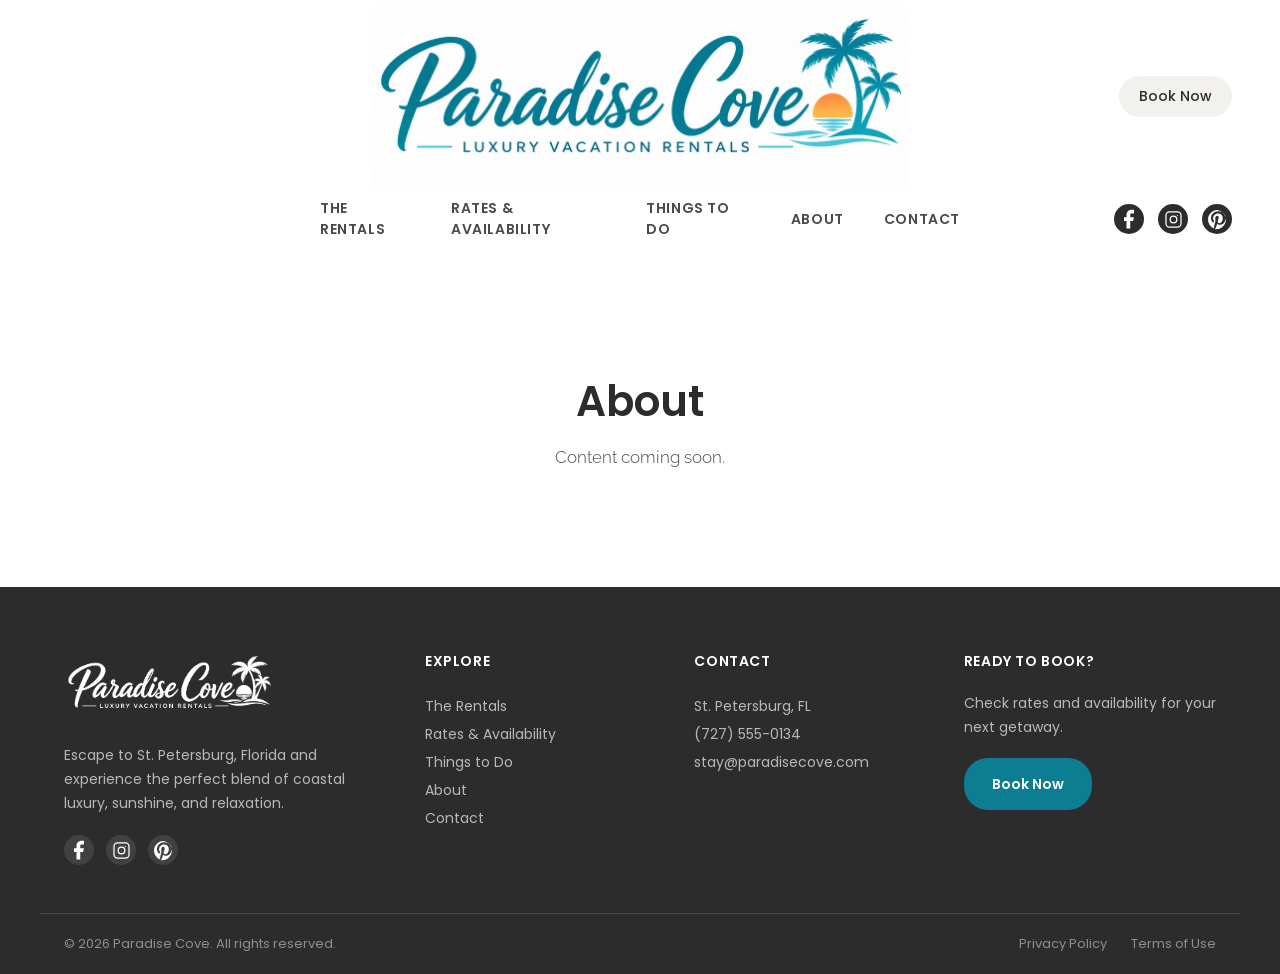
==== about.html @ 287c2bc7 "Add files via upload" ====
<!DOCTYPE html>
<html lang="en">
<head>
<meta charset="UTF-8">
<meta name="viewport" content="width=device-width, initial-scale=1.0">
<title>About | Paradise Cove</title>
<link rel="preconnect" href="https://fonts.googleapis.com">
<link href="https://fonts.googleapis.com/css2?family=Poppins:wght@400;500;600;700&family=Raleway:wght@300;500&display=swap" rel="stylesheet">
<link rel="stylesheet" href="style.css?v=2">
</head>
<body>

  <header class="navbar">
    <div class="navbar-top">
      <div class="navbar-top-actions navbar-top-left"></div>

      <a href="index.html" class="logo">
        <img src="logo2.png" alt="Paradise Cove">
      </a>

      <div class="navbar-top-actions navbar-top-right">
        <a href="contact.html" class="pill-btn">Contact</a>
        <a href="#" class="pill-btn">Book Now</a>
      </div>
    </div>

    <nav class="navbar-bottom">
      <div class="nav-links" id="navLinks">
        <a href="the-rentals.html">The Rentals</a>
        <a href="rates&amp;availability.html">Rates &amp; Availability</a>
        <a href="thingstodo.html">Things to Do</a>
        <a href="about.html">About</a>
        <a href="contact.html">Contact</a>
      </div>

      <div class="nav-right">
        <a href="#" class="social-icon icon-facebook" aria-label="Facebook">
          <svg viewBox="0 0 24 24" fill="currentColor"><path d="M14 7.5h2V4.5h-2c-2.2 0-4 1.8-4 4v2H8v3h2v6h3v-6h2.2l.8-3H13v-2c0-.55.45-1 1-1z"/></svg>
        </a>
        <a href="#" class="social-icon" aria-label="Instagram">
          <svg viewBox="0 0 24 24" fill="none" stroke="currentColor" stroke-width="1.6"><rect x="2.5" y="2.5" width="19" height="19" rx="4.5"/><circle cx="12" cy="12" r="4.2"/><circle cx="17" cy="7" r="0.7" fill="currentColor" stroke="none"/></svg>
        </a>
        <a href="#" class="social-icon icon-pinterest" aria-label="Pinterest">
          <svg viewBox="0 0 24 24" fill="currentColor"><path d="M12 2a10 10 0 0 0-3.6 19.3c0-.8 0-1.8.2-2.6l1.4-6s-.35-.7-.35-1.75c0-1.6.95-2.8 2.1-2.8 1 0 1.5.75 1.5 1.65 0 1-.65 2.5-1 3.9-.3 1.15.6 2.1 1.7 2.1 2.05 0 3.6-2.15 3.6-5.3 0-2.75-2-4.7-4.9-4.7-3.3 0-5.25 2.5-5.25 5 0 1 .4 2.05.85 2.6.1.1.1.2.1.3l-.35 1.4c-.05.2-.2.25-.4.15-1.5-.7-2.4-2.9-2.4-4.65 0-3.8 2.75-7.3 7.95-7.3 4.2 0 7.4 3 7.4 6.9 0 4.1-2.6 7.4-6.2 7.4-1.2 0-2.35-.65-2.75-1.4l-.75 2.85c-.27 1.05-1 2.35-1.5 3.15A10 10 0 1 0 12 2z"/></svg>
        </a>
      </div>

      <button class="nav-toggle" aria-label="Menu" aria-expanded="false">
        <span></span><span></span><span></span>
      </button>
    </nav>
  </header>

  <main class="page-placeholder">
    <h1>About</h1>
    <p>Content coming soon.</p>
  </main>

  <footer class="site-footer">
    <div class="footer-top">
      <div class="footer-brand">
        <img src="logo2-white.png" alt="Paradise Cove" class="footer-logo">
        <p>Escape to St. Petersburg, Florida and experience the perfect blend of coastal luxury, sunshine, and relaxation.</p>
        <div class="footer-social">
          <a href="#" class="social-icon icon-facebook" aria-label="Facebook">
            <svg viewBox="0 0 24 24" fill="currentColor"><path d="M14 7.5h2V4.5h-2c-2.2 0-4 1.8-4 4v2H8v3h2v6h3v-6h2.2l.8-3H13v-2c0-.55.45-1 1-1z"/></svg>
          </a>
          <a href="#" class="social-icon" aria-label="Instagram">
            <svg viewBox="0 0 24 24" fill="none" stroke="currentColor" stroke-width="1.6"><rect x="2.5" y="2.5" width="19" height="19" rx="4.5"/><circle cx="12" cy="12" r="4.2"/><circle cx="17" cy="7" r="0.7" fill="currentColor" stroke="none"/></svg>
          </a>
          <a href="#" class="social-icon icon-pinterest" aria-label="Pinterest">
            <svg viewBox="0 0 24 24" fill="currentColor"><path d="M12 2a10 10 0 0 0-3.6 19.3c0-.8 0-1.8.2-2.6l1.4-6s-.35-.7-.35-1.75c0-1.6.95-2.8 2.1-2.8 1 0 1.5.75 1.5 1.65 0 1-.65 2.5-1 3.9-.3 1.15.6 2.1 1.7 2.1 2.05 0 3.6-2.15 3.6-5.3 0-2.75-2-4.7-4.9-4.7-3.3 0-5.25 2.5-5.25 5 0 1 .4 2.05.85 2.6.1.1.1.2.1.3l-.35 1.4c-.05.2-.2.25-.4.15-1.5-.7-2.4-2.9-2.4-4.65 0-3.8 2.75-7.3 7.95-7.3 4.2 0 7.4 3 7.4 6.9 0 4.1-2.6 7.4-6.2 7.4-1.2 0-2.35-.65-2.75-1.4l-.75 2.85c-.27 1.05-1 2.35-1.5 3.15A10 10 0 1 0 12 2z"/></svg>
          </a>
        </div>
      </div>

      <div class="footer-col footer-explore">
        <h4>Explore</h4>
        <a href="the-rentals.html">The Rentals</a>
        <a href="rates&amp;availability.html">Rates &amp; Availability</a>
        <a href="thingstodo.html">Things to Do</a>
        <a href="about.html">About</a>
        <a href="contact.html">Contact</a>
      </div>

      <div class="footer-col footer-contact">
        <h4>Contact</h4>
        <p>St. Petersburg, FL</p>
        <p><a href="tel:+17275550134">(727) 555-0134</a></p>
        <p><a href="mailto:stay@paradisecove.com">stay@paradisecove.com</a></p>
      </div>

      <div class="footer-col footer-cta">
        <h4>Ready to Book?</h4>
        <p>Check rates and availability for your next getaway.</p>
        <a href="#" class="footer-book-btn">Book Now</a>
      </div>
    </div>

    <div class="footer-bottom">
      <p>&copy; 2026 Paradise Cove. All rights reserved.</p>
      <div class="footer-legal">
        <a href="#">Privacy Policy</a>
        <a href="#">Terms of Use</a>
      </div>
    </div>
  </footer>

  <script>
    (function () {
      const toggle = document.querySelector('.nav-toggle');
      const links = document.getElementById('navLinks');
      toggle.addEventListener('click', () => {
        const isOpen = links.classList.toggle('open');
        toggle.classList.toggle('open', isOpen);
        toggle.setAttribute('aria-expanded', isOpen);
      });
    })();
  </script>

</body>
</html>
---- style.css ----
:root {
  --text-dark: #2c2c2c;
  --text-muted: #4a4a4a;
  --gold: #a8895a;
  --teal: #0d7d91;
  --logo-orange: #fd9945;
  --pill-bg: #f2f1ee;
  --border-line: #e2ddd3;
}

* {
  margin: 0;
  padding: 0;
  box-sizing: border-box;
}

body {
  font-family: 'Poppins', sans-serif;
  color: var(--text-dark);
}

a {
  text-decoration: none;
  color: inherit;
}

/* Navbar */
.navbar {
  position: relative;
  z-index: 10;
  background: #ffffff;
  border-bottom: none;
}

.navbar-top {
  display: grid;
  grid-template-columns: 1fr auto 1fr;
  align-items: center;
  padding: 6px 48px 2px;
}

.navbar-top-actions {
  display: flex;
  align-items: center;
  gap: 12px;
}

.navbar-top-left {
  justify-content: flex-start;
}

.navbar-top-right {
  justify-content: flex-end;
}

.logo {
  display: flex;
  justify-content: center;
}

.logo img {
  height: 180px;
  width: auto;
  object-fit: contain;
}

.pill-btn {
  display: inline-flex;
  align-items: center;
  font-size: 14px;
  font-weight: 500;
  color: var(--text-dark);
  background: var(--pill-bg);
  padding: 10px 20px;
  border-radius: 24px;
  white-space: nowrap;
  transition: background 0.2s ease;
}

.pill-btn:hover {
  background: #e8e5df;
}

.navbar-bottom {
  position: relative;
  display: flex;
  align-items: center;
  justify-content: flex-end;
  padding: 16px 48px;
}

.nav-links {
  position: absolute;
  left: 50%;
  top: 50%;
  transform: translate(-50%, -50%);
  display: flex;
  align-items: center;
  gap: 40px;
}

.nav-links a {
  font-size: 14px;
  font-weight: 600;
  letter-spacing: 0.6px;
  text-transform: uppercase;
  color: var(--text-muted);
}

.nav-links a:hover {
  color: #FFA43B;
}

.nav-right {
  display: flex;
  align-items: center;
  gap: 14px;
}

.social-icon {
  display: flex;
  align-items: center;
  justify-content: center;
  width: 30px;
  height: 30px;
  border-radius: 50%;
  background: #2c2c2c;
  color: #ffffff;
  flex-shrink: 0;
  overflow: hidden;
}

.social-icon svg {
  width: 19px;
  height: 19px;
}

.icon-pinterest svg {
  width: 23px;
  height: 23px;
}

.icon-facebook svg {
  width: 30px;
  height: 30px;
}

.social-icon:hover {
  background: #FFA43B;
}

@media (min-width: 1025px) {
  .navbar-top-right .pill-btn:not(:last-child) {
    display: none;
  }
}

.nav-toggle {
  display: none;
  flex-direction: column;
  justify-content: center;
  gap: 5px;
  width: 32px;
  height: 32px;
  background: none;
  border: none;
  padding: 0;
  cursor: pointer;
}

.nav-toggle span {
  display: block;
  width: 100%;
  height: 3px;
  background: var(--text-dark);
  transition: transform 0.25s ease, opacity 0.25s ease;
}

.nav-toggle.open span:nth-child(1) {
  transform: translateY(8px) rotate(45deg);
}

.nav-toggle.open span:nth-child(2) {
  opacity: 0;
}

.nav-toggle.open span:nth-child(3) {
  transform: translateY(-8px) rotate(-45deg);
}

/* Hero */
.hero {
  position: relative;
  height: 80vh;
  min-height: 520px;
  max-height: 760px;
  overflow: hidden;
}

.hero-img {
  width: 100%;
  height: 100%;
  object-fit: cover;
}

.hero-overlay {
  position: absolute;
  inset: 0;
  background: linear-gradient(180deg, rgba(0, 0, 0, 0.25) 0%, rgba(0, 0, 0, 0) 35%, rgba(0, 0, 0, 0.15) 100%);
  z-index: 1;
}

.hero-content {
  position: absolute;
  inset: 0;
  z-index: 2;
  display: flex;
  align-items: center;
  justify-content: center;
  padding: 0 40px;
}

.hero-content h1 {
  max-width: 1000px;
  text-align: center;
  color: #ffffff;
  font-family: 'Raleway', sans-serif;
  font-weight: 300;
  text-transform: uppercase;
  letter-spacing: 0.12em;
  font-size: 72px;
  line-height: 1.15;
  text-shadow: 0 2px 12px rgba(0, 0, 0, 0.35);
  transform: translateY(-80px);
}

@media (max-width: 768px) {
  .hero {
    height: 60vh;
    min-height: 380px;
  }

  .hero-content h1 {
    font-size: 40px;
  }
}

/* Intro */
.intro {
  position: relative;
  z-index: 3;
  display: flex;
  justify-content: center;
  background: #ffffff;
  padding: 80px 24px;
}

.intro-content {
  width: 100%;
  max-width: 1200px;
  color: var(--text-dark);
  text-align: left;
}

.intro-content h2 {
  font-family: Georgia, 'Times New Roman', serif;
  font-weight: 400;
  font-size: 36px;
}

.intro-underline {
  width: 270px;
  height: 3px;
  background: var(--teal);
  margin: 20px 0 28px;
}

.intro-row {
  display: grid;
  grid-template-columns: 1.3fr 1fr;
  align-items: stretch;
  gap: 56px;
}

.intro-content p {
  font-size: 16px;
  line-height: 1.8;
  color: var(--text-muted);
}

.intro-image-wrap {
  position: relative;
  width: 100%;
  height: 100%;
  margin-top: -40px;
}

.rentals-intro {
  padding-bottom: 30px;
}

.rentals-intro .intro-image-wrap {
  margin-top: -70px;
}

.rentals-intro .intro-image {
  object-position: bottom;
}

.intro-image-wrap::before {
  content: '';
  position: absolute;
  inset: 0;
  transform: translate(24px, -24px);
  background: var(--teal);
  opacity: 0.5;
  z-index: 0;
}

.intro-image {
  position: relative;
  z-index: 1;
  display: block;
  width: 100%;
  height: 100%;
  object-fit: cover;
}

@media (max-width: 768px) {
  .intro {
    padding: 56px 20px;
  }

  .intro-underline {
    width: 195px;
  }

  .intro-row {
    grid-template-columns: 1fr;
    gap: 32px;
  }

  .intro-image-wrap {
    height: auto;
    margin-top: 0;
  }

  .intro-image-wrap::before {
    transform: translate(14px, -14px);
  }

  .intro-image {
    height: auto;
    object-fit: initial;
  }

  .intro-content h2 {
    font-size: 26px;
  }
}

/* Properties grid */
.properties {
  max-width: 1200px;
  margin: 0 auto;
  padding: 0 24px 80px;
}

.properties-search {
  display: flex;
  justify-content: center;
  align-items: stretch;
  gap: 16px;
  flex-wrap: wrap;
  margin-bottom: 32px;
}

.date-field {
  position: relative;
  min-width: 200px;
  border: 1px solid var(--border-line);
  border-radius: 8px;
  padding: 10px 40px 10px 16px;
}

.date-field label {
  display: block;
  font-size: 12px;
  font-weight: 600;
  color: var(--text-dark);
  margin-bottom: 2px;
}

.date-field input {
  width: 100%;
  border: none;
  outline: none;
  font-family: inherit;
  font-size: 15px;
  color: var(--text-dark);
}

.date-field input::placeholder {
  color: var(--text-muted);
}

.date-field svg {
  position: absolute;
  right: 14px;
  bottom: 12px;
  width: 18px;
  height: 18px;
  color: var(--text-muted);
}

.search-btn {
  background: var(--logo-orange);
  color: #ffffff;
  border: none;
  border-radius: 8px;
  padding: 0 36px;
  font-family: 'Poppins', sans-serif;
  font-weight: 700;
  letter-spacing: 0.06em;
  text-transform: uppercase;
  font-size: 14px;
  cursor: pointer;
  transition: background 0.2s ease;
}

.search-btn:hover {
  background: #e6852f;
}

.properties-toolbar {
  display: flex;
  align-items: center;
  justify-content: space-between;
  gap: 16px;
  flex-wrap: wrap;
  background: var(--teal);
  border-radius: 8px;
  padding: 16px 24px;
  margin-bottom: 32px;
}

.my-rentals {
  display: flex;
  align-items: center;
  gap: 8px;
  color: #ffffff;
  font-weight: 600;
  font-size: 15px;
  cursor: pointer;
}

.my-rentals svg {
  width: 18px;
  height: 18px;
  color: #e74c3c;
}

.properties-count {
  font-weight: 600;
  color: #ffffff;
}

.sort-select {
  border: 1px solid var(--border-line);
  border-radius: 6px;
  padding: 8px 12px;
  font-family: inherit;
  font-size: 14px;
  color: var(--text-dark);
  background: #ffffff;
}

.properties-grid {
  display: grid;
  grid-template-columns: repeat(4, 1fr);
  gap: 24px;
}

.property-card {
  border: 1px solid var(--border-line);
  border-radius: 10px;
  overflow: hidden;
  background: #ffffff;
}

.property-img-wrap {
  position: relative;
}

.property-img-wrap img {
  display: block;
  width: 100%;
  height: 200px;
  object-fit: cover;
}

.property-img-placeholder {
  display: flex;
  align-items: center;
  justify-content: center;
  width: 100%;
  height: 200px;
  background: var(--pill-bg);
  color: var(--text-muted);
  font-family: 'Raleway', sans-serif;
  font-size: 13px;
  letter-spacing: 0.5px;
  text-transform: uppercase;
}

.fav-btn {
  position: absolute;
  right: 12px;
  bottom: 12px;
  width: 34px;
  height: 34px;
  border-radius: 50%;
  border: none;
  background: rgba(0, 0, 0, 0.4);
  color: #ffffff;
  display: flex;
  align-items: center;
  justify-content: center;
  cursor: pointer;
}

.fav-btn svg {
  width: 18px;
  height: 18px;
}

.property-body {
  padding: 18px 20px 22px;
  text-align: center;
}

.property-body h3 {
  font-size: 18px;
  font-weight: 700;
  color: var(--text-dark);
  margin-bottom: 8px;
}

.property-meta {
  font-size: 14px;
  color: var(--text-muted);
  margin-bottom: 10px;
}

.property-stars {
  position: relative;
  display: inline-block;
  color: #dcdcdc;
  font-size: 16px;
  letter-spacing: 2px;
  margin-bottom: 6px;
}

.property-stars .stars-fill {
  position: absolute;
  top: 0;
  left: 0;
  overflow: hidden;
  white-space: nowrap;
  width: var(--rating, 100%);
  color: #fbbc05;
}

.property-reviews {
  font-size: 13px;
  color: var(--text-muted);
}

@media (max-width: 900px) {
  .properties-grid {
    grid-template-columns: repeat(2, 1fr);
  }
}

@media (max-width: 560px) {
  .properties-search {
    flex-direction: column;
  }

  .properties-toolbar {
    flex-direction: column;
    align-items: flex-start;
  }

  .properties-grid {
    grid-template-columns: 1fr;
  }
}

/* Beach parallax */
.beach-parallax {
  position: relative;
  min-height: 420px;
  background-image: linear-gradient(rgba(255, 255, 255, 0.65), rgba(255, 255, 255, 0.65)), url('beachoverlook.jpg');
  background-size: cover;
  background-position: center;
  background-attachment: fixed;
}

.features {
  max-width: 1200px;
  margin: 0 auto;
  padding: 90px 24px;
}

.features-grid {
  display: grid;
  grid-template-columns: repeat(3, 1fr);
  gap: 32px;
}

.feature-card {
  background: #ffffff;
  border: 1px solid #000000;
  border-radius: 10px;
  overflow: hidden;
  text-align: center;
  box-shadow: 0 8px 20px rgba(0, 0, 0, 0.05);
  opacity: 0;
  transform: translateY(80px);
  transition: opacity 1.4s cubic-bezier(0.16, 1, 0.3, 1), transform 1.4s cubic-bezier(0.16, 1, 0.3, 1);
}

.feature-card.in-view {
  opacity: 1;
  transform: translateY(0);
}

.feature-card:nth-child(1) { transition-delay: 0s; }
.feature-card:nth-child(2) { transition-delay: 0.2s; }
.feature-card:nth-child(3) { transition-delay: 0.4s; }

@media (prefers-reduced-motion: reduce) {
  .feature-card {
    opacity: 1;
    transform: none;
    transition: none;
  }
}

.feature-img {
  display: block;
  width: 100%;
  height: 290px;
  object-fit: cover;
  transition: transform 0.35s ease;
}

.feature-card:hover .feature-img {
  transform: scale(1.08);
}

.feature-body {
  padding: 32px 28px 40px;
}

.feature-card h3 {
  font-family: 'Raleway', sans-serif;
  font-weight: 500;
  text-transform: uppercase;
  letter-spacing: 0.08em;
  font-size: 22px;
  line-height: 1.3;
  color: #16345f;
  margin-bottom: 18px;
}

.feature-card p {
  font-size: 16px;
  line-height: 1.7;
  color: #5a5a5a;
}

@media (max-width: 900px) {
  .features-grid {
    grid-template-columns: 1fr;
    max-width: 480px;
    margin: 0 auto;
    gap: 24px;
  }
}

@media (max-width: 768px) {
  .beach-parallax {
    min-height: 280px;
    background-attachment: scroll;
  }

  .features {
    padding: 56px 20px;
  }
}

/* Google Reviews */
.reviews-card {
  max-width: 1200px;
  margin: 56px auto 0;
  background: #ffffff;
  border: 1px solid #000000;
  border-radius: 16px;
  box-shadow: 0 20px 40px rgba(0, 0, 0, 0.12);
  padding: 40px;
  display: flex;
  align-items: stretch;
  gap: 40px;
}

.reviews-info {
  flex: 0 0 210px;
  display: flex;
  flex-direction: column;
  align-items: flex-start;
  justify-content: center;
  gap: 10px;
}

.google-logo {
  width: 110px;
  height: auto;
}

.reviews-business-name {
  font-family: 'Poppins', sans-serif;
  font-weight: 700;
  font-size: 20px;
  color: var(--text-dark);
}

.reviews-rating {
  display: flex;
  align-items: baseline;
  gap: 8px;
}

.rating-score {
  font-size: 28px;
  font-weight: 700;
  color: var(--text-dark);
}

.rating-stars {
  color: #fbbc05;
  font-size: 18px;
  letter-spacing: 2px;
}

.reviews-count {
  font-size: 14px;
  color: var(--text-muted);
}

.write-review-btn {
  display: inline-flex;
  align-items: center;
  font-size: 14px;
  font-weight: 600;
  color: #1a73e8;
  background: #ffffff;
  border: 1px solid var(--border-line);
  padding: 10px 20px;
  border-radius: 24px;
  margin-top: 4px;
  transition: background 0.2s ease;
}

.write-review-btn:hover {
  background: #eef4fd;
}

.reviews-divider {
  flex: 0 0 1px;
  background: #000000;
}

.reviews-carousel {
  flex: 1;
  display: flex;
  align-items: center;
  gap: 16px;
  min-width: 0;
}

.carousel-arrow {
  flex: 0 0 auto;
  width: 38px;
  height: 38px;
  border-radius: 50%;
  border: 1px solid var(--border-line);
  background: #ffffff;
  color: var(--text-dark);
  font-size: 14px;
  cursor: pointer;
  display: flex;
  align-items: center;
  justify-content: center;
  transition: background 0.2s ease;
}

.carousel-arrow:hover {
  background: #eeece6;
}

.reviews-track {
  flex: 1;
  display: flex;
  gap: 24px;
  overflow-x: auto;
  scroll-behavior: smooth;
  scrollbar-width: none;
  min-width: 0;
}

.reviews-track::-webkit-scrollbar {
  display: none;
}

.review-item {
  flex: 0 0 calc((100% - 48px) / 3);
  background: #ffffff;
  border: 1px solid #000000;
  border-radius: 10px;
  padding: 20px;
  display: flex;
  flex-direction: column;
  gap: 10px;
}

.review-header {
  display: flex;
  align-items: center;
  gap: 10px;
}

.review-avatar {
  flex: 0 0 auto;
  width: 36px;
  height: 36px;
  border-radius: 50%;
  color: #ffffff;
  font-weight: 700;
  font-size: 15px;
  display: flex;
  align-items: center;
  justify-content: center;
}

.review-author {
  display: flex;
  flex-direction: column;
  min-width: 0;
}

.review-name {
  font-size: 14px;
  font-weight: 700;
  color: var(--text-dark);
}

.review-time {
  font-size: 12px;
  color: var(--text-muted);
}

.review-g-icon {
  width: 28px;
  height: 28px;
  flex-shrink: 0;
  margin-left: auto;
}

.review-stars {
  color: #fbbc05;
  font-size: 15px;
  letter-spacing: 2px;
}

.review-text {
  font-size: 14px;
  line-height: 1.6;
  color: var(--text-muted);
}

@media (max-width: 900px) {
  .reviews-card {
    flex-direction: column;
    padding: 32px 24px;
    margin-top: 32px;
  }

  .reviews-info {
    flex: none;
    align-items: center;
    text-align: center;
    width: 100%;
  }

  .reviews-divider {
    display: none;
  }

  .reviews-track {
    padding: 0 20px;
  }

  .review-item {
    flex: 0 0 100%;
  }

  .carousel-arrow {
    display: none;
  }
}

@media (max-width: 480px) {
  .reviews-track {
    padding: 0 12px;
  }

  .review-item {
    flex: 0 0 100%;
  }
}

/* Partner Logos */
.partner-logos {
  background: #ffffff;
  padding: 36px 24px;
}

.partner-logos-row {
  max-width: 1100px;
  margin: 0 auto;
  display: flex;
  align-items: center;
  justify-content: center;
  flex-wrap: wrap;
  gap: 56px;
}

.partner-logos-row img {
  height: 56px;
  width: auto;
  object-fit: contain;
}

.partner-logos-row img.partner-logo-large {
  height: 78px;
}

.partner-logos-row img.partner-logo-vrma {
  height: 100px;
}

@media (max-width: 768px) {
  .partner-logos {
    padding: 28px 20px;
  }

  .partner-logos-row {
    gap: 32px;
  }

  .partner-logos-row img {
    height: 42px;
  }

  .partner-logos-row img.partner-logo-large {
    height: 58px;
  }

  .partner-logos-row img.partner-logo-vrma {
    height: 76px;
  }
}

/* Banner */
.banner {
  position: relative;
  line-height: 0;
}

.banner img {
  display: block;
  width: 100%;
  height: auto;
}

.banner-btn {
  position: absolute;
  left: 25.6%;
  top: 51%;
  transform: translateX(-50%);
  display: inline-flex;
  align-items: center;
  background: #000000;
  color: #ffffff;
  font-family: 'Poppins', sans-serif;
  font-weight: 600;
  font-size: clamp(12px, 1.5vw, 18px);
  letter-spacing: 0.5px;
  text-transform: uppercase;
  padding: clamp(10px, 1.3vw, 18px) clamp(20px, 2.8vw, 40px);
  border-radius: 999px;
  white-space: nowrap;
  transition: background 0.2s ease;
}

.banner-btn:hover {
  background: #222222;
}

@media (max-width: 900px) and (min-width: 601px) {
  .banner-btn {
    top: 51%;
  }
}

@media (max-width: 600px) {
  .banner {
    height: 320px;
    overflow: hidden;
  }

  .banner img {
    position: absolute;
    top: 0;
    left: 0;
    width: auto;
    height: 100%;
    max-width: none;
  }

  .banner-btn {
    left: 200px;
    top: 168px;
    transform: translateX(-50%);
    font-size: 13px;
    padding: 11px 24px;
  }
}

.rentals-banner-overlay {
  position: absolute;
  inset: 0;
  background: rgba(0, 0, 0, 0.45);
}

.rentals-banner .banner-shell-left,
.rentals-banner .banner-shell-right {
  position: absolute;
  top: 50%;
  transform: translateY(-50%);
  width: clamp(210px, 26vw, 420px);
  height: auto;
  z-index: 2;
}

.rentals-banner .banner-shell-left {
  left: 4%;
}

.rentals-banner .banner-shell-right {
  right: 4%;
}

@media (max-width: 600px) {
  .rentals-banner .banner-shell-left,
  .rentals-banner .banner-shell-right {
    width: 170px;
  }

  .rentals-banner .banner-shell-left {
    left: 2%;
  }

  .rentals-banner .banner-shell-right {
    right: 2%;
  }
}


/* Responsive */
@media (max-width: 1024px) {
  .navbar-top {
    padding: 18px 24px 8px;
  }

  .logo img {
    height: 64px;
  }

  .pill-btn {
    padding: 8px 14px;
    font-size: 13px;
  }
}

@media (max-width: 1024px) {
  .navbar-top {
    grid-template-columns: 1fr;
  }

  .navbar-top-left {
    display: none;
  }

  .navbar-top-right {
    display: none;
  }

  .logo {
    justify-content: center;
  }

  .logo img {
    height: 100px;
  }

  .navbar-bottom {
    padding: 14px 20px;
    position: relative;
    justify-content: center;
  }

  .nav-toggle {
    display: flex;
    order: 3;
  }

  .nav-right {
    display: none;
  }

  .nav-links {
    display: none;
    position: absolute;
    top: 100%;
    left: 0;
    transform: none;
    width: 100%;
    flex-direction: column;
    align-items: flex-start;
    gap: 0;
    padding: 8px 20px 16px;
    background: #ffffff;
    border-bottom: 2px solid var(--border-line);
    box-shadow: 0 12px 20px rgba(0, 0, 0, 0.08);
  }

  .nav-links.open {
    display: flex;
  }

  .nav-links a {
    width: 100%;
    padding: 12px 0;
    border-bottom: 1px solid var(--border-line);
  }
}

@media (min-width: 601px) and (max-width: 1024px) {
  .navbar-top {
    grid-template-columns: auto 1fr;
    align-items: flex-end;
    padding: 0px 24px;
  }

  .navbar-top-left {
    display: none;
  }

.logo {
  justify-content: flex-start;
  align-items: flex-start;
  height: auto;
  padding-top: 18px;
}

.logo img {
  height: 150px;
  width: auto;
  display: block;
}

  .navbar-top-right {
    display: none;
  }

  .navbar-bottom {
    position: static;
    justify-content: flex-end;
    padding: 0 24px 8px;
  }

  .nav-toggle {
    position: absolute;
    top: 50%;
    right: 24px;
    transform: translateY(-50%);
  }
}

/* Footer */
.site-footer {
  background: var(--text-dark);
  color: #cfcfcf;
}

.footer-top {
  max-width: 1200px;
  margin: 0 auto;
  padding: 64px 24px 48px;
  display: grid;
  grid-template-columns: 1.4fr 1fr 1fr 1.1fr;
  gap: 40px;
}

.footer-brand .footer-logo {
  height: 70px;
  width: auto;
  margin-bottom: 16px;
}

.footer-brand p {
  font-size: 14px;
  line-height: 1.7;
  color: #b8b8b8;
  max-width: 320px;
}

.footer-social {
  display: flex;
  gap: 12px;
  margin-top: 20px;
}

.footer-social .social-icon {
  background: rgba(255, 255, 255, 0.1);
}

.footer-social .social-icon:hover {
  background: #FFA43B;
}

.footer-col h4 {
  font-size: 14px;
  font-weight: 600;
  letter-spacing: 0.6px;
  text-transform: uppercase;
  color: #ffffff;
  margin-bottom: 20px;
}

.footer-col a,
.footer-col p {
  display: block;
  font-size: 14px;
  color: #b8b8b8;
  line-height: 2;
}

.footer-col a:hover {
  color: #FFA43B;
}

.footer-cta p {
  margin-bottom: 18px;
  line-height: 1.7;
}

.footer-cta a.footer-book-btn {
  display: inline-flex;
  align-items: center;
  font-size: 14px;
  font-weight: 600;
  color: #ffffff;
  background: var(--teal);
  padding: 12px 28px;
  border-radius: 24px;
  white-space: nowrap;
  transition: background 0.2s ease;
}

.footer-cta a.footer-book-btn:hover {
  background: #0a6274;
}

.footer-bottom {
  border-top: 1px solid rgba(255, 255, 255, 0.12);
  padding: 20px 24px;
  max-width: 1200px;
  margin: 0 auto;
  display: flex;
  align-items: center;
  justify-content: space-between;
  flex-wrap: wrap;
  gap: 12px;
  font-size: 13px;
  color: #8f8f8f;
}

.footer-legal {
  display: flex;
  gap: 24px;
}

.footer-legal a {
  color: #8f8f8f;
}

.footer-legal a:hover {
  color: #FFA43B;
}

@media (max-width: 900px) and (min-width: 561px) {
  .footer-top {
    grid-template-columns: 1.4fr 1fr;
    gap: 36px;
  }

  .footer-explore,
  .footer-cta {
    display: none;
  }

  .footer-contact {
    margin-top: 14px;
  }
}

@media (max-width: 560px) {
  .footer-top {
    grid-template-columns: 1fr;
    padding: 48px 20px 36px;
    text-align: center;
  }

  .footer-brand .footer-logo,
  .footer-brand p {
    margin-left: auto;
    margin-right: auto;
  }

  .footer-social {
    justify-content: center;
  }

  .footer-bottom {
    flex-direction: column;
    align-items: center;
  }

  .footer-legal {
    justify-content: center;
  }

  .footer-cta {
    display: none;
  }
}

/* Page Placeholder */
.page-placeholder {
  text-align: center;
  padding: 120px 24px;
}

.page-placeholder h1 {
  font-family: 'Poppins', sans-serif;
  font-weight: 600;
  font-size: clamp(28px, 4vw, 42px);
  color: var(--text-dark);
  margin-bottom: 14px;
}

.page-placeholder p {
  font-family: 'Raleway', sans-serif;
  font-weight: 300;
  color: var(--text-muted);
  font-size: 17px;
}
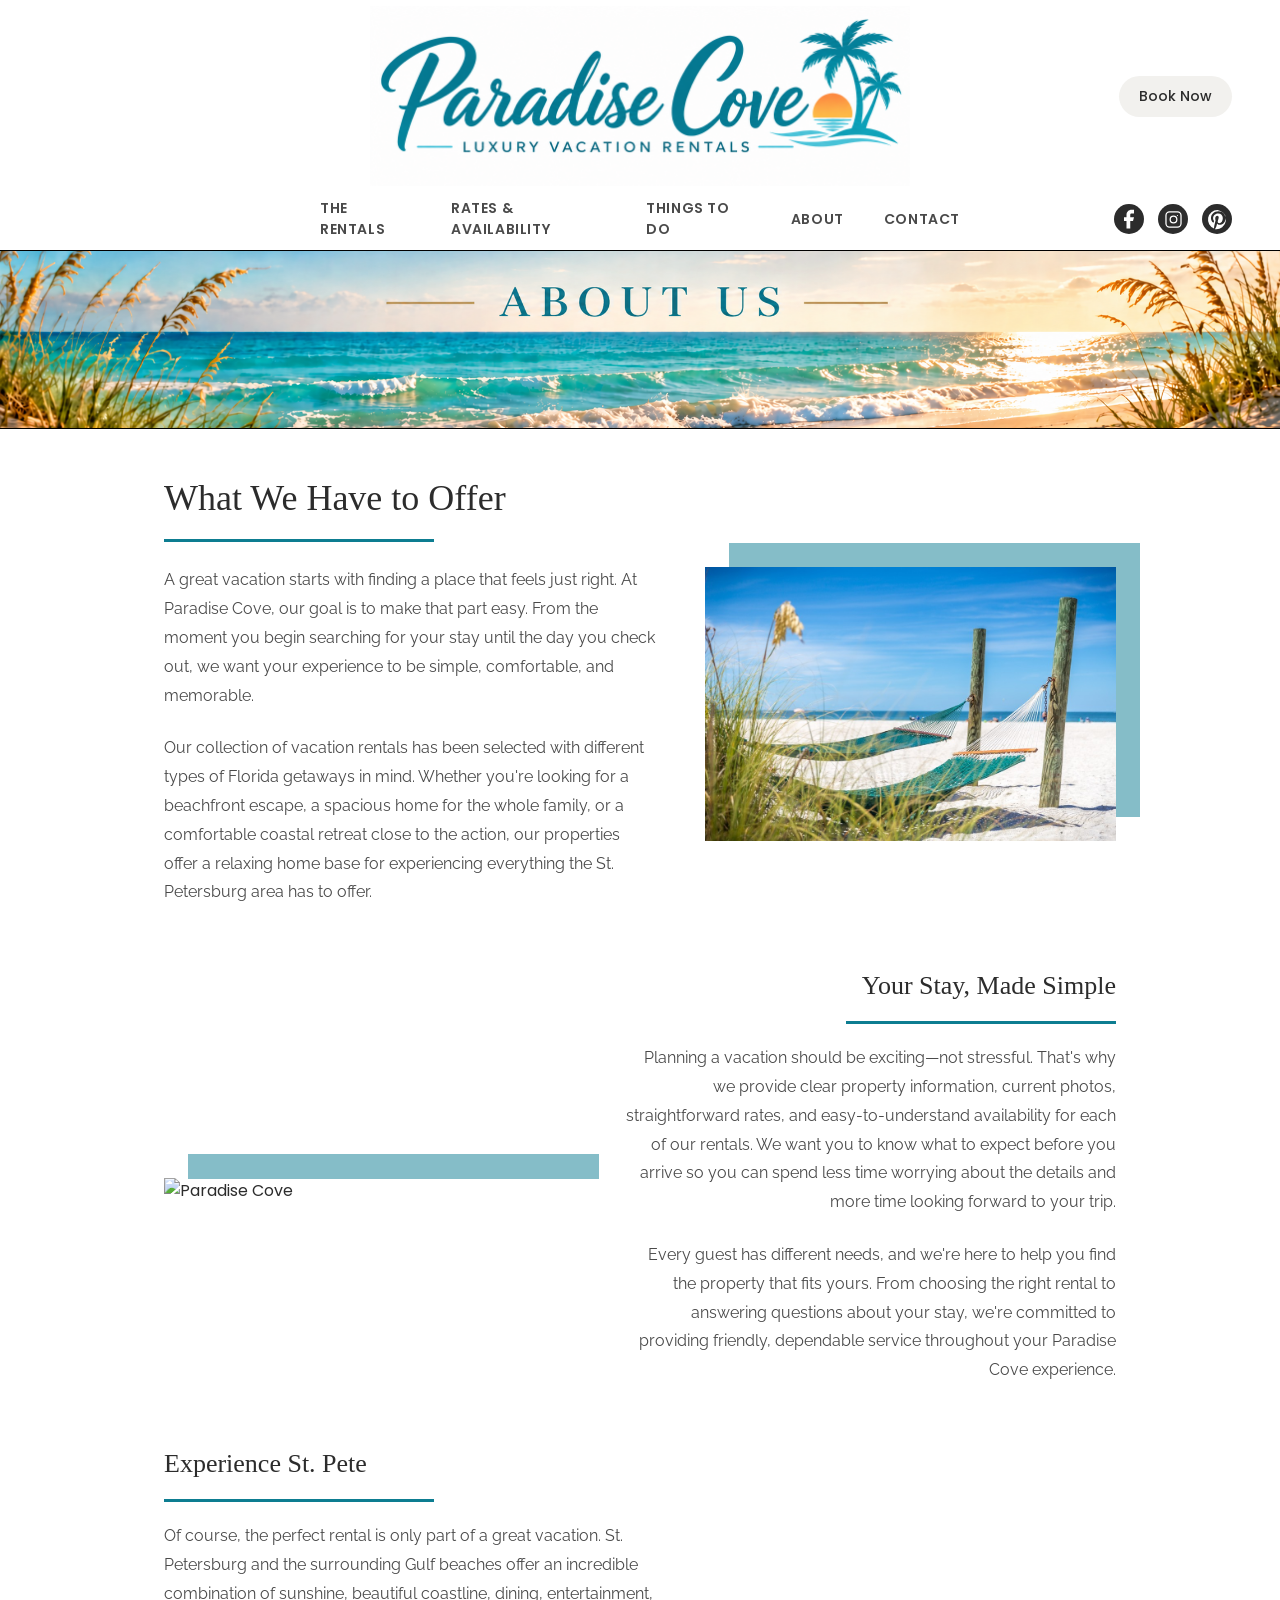
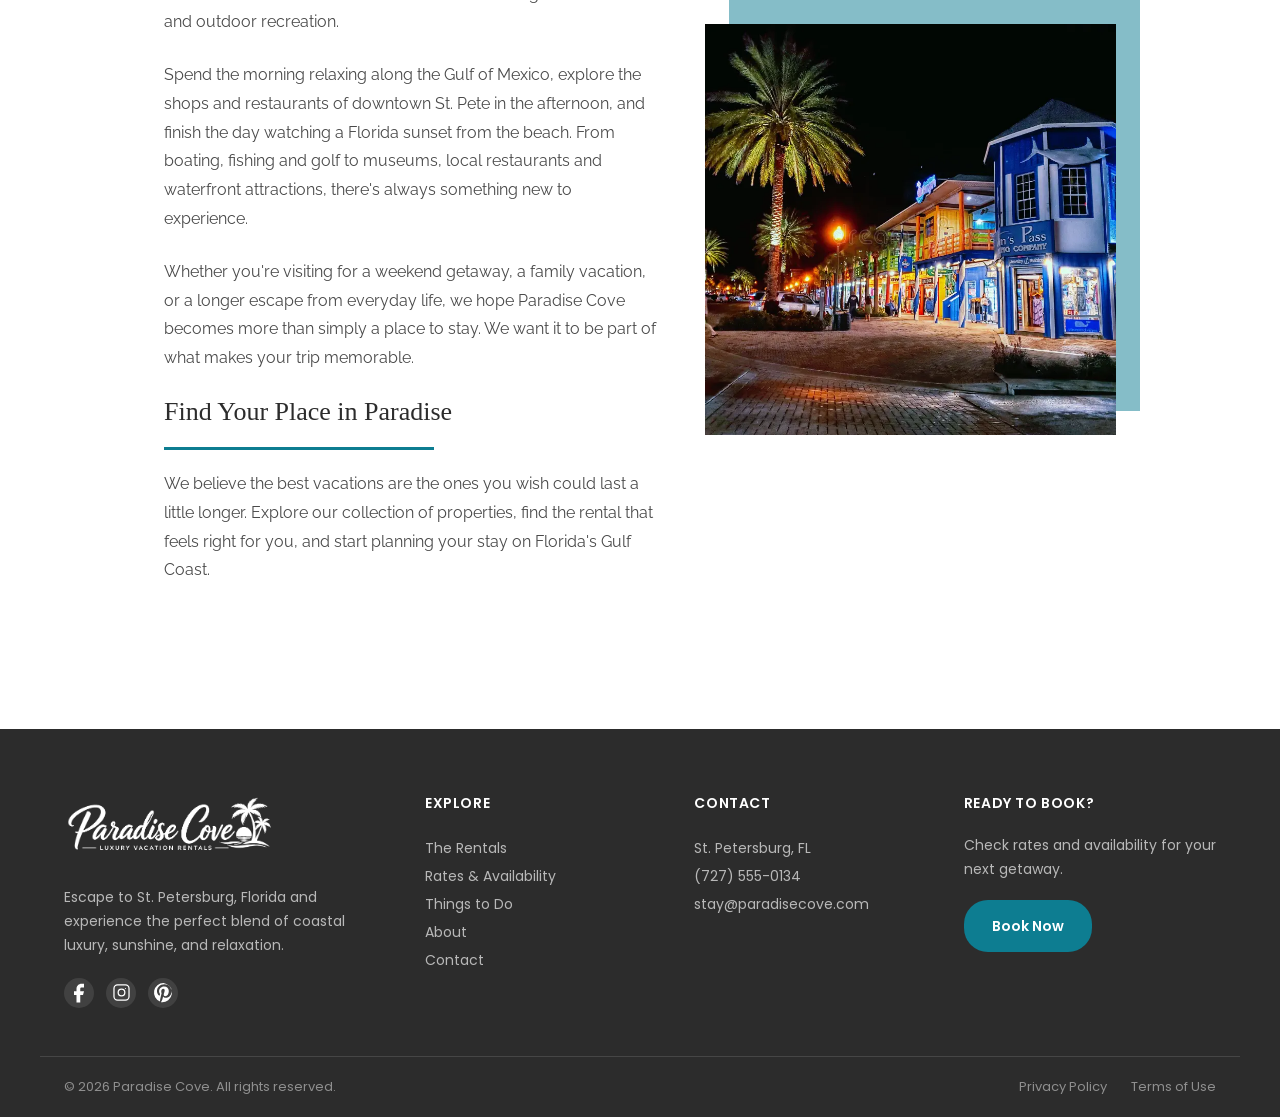
==== commit b32d12c4: "Add files via upload" ====
--- a/about.html
+++ b/about.html
@@ -1,122 +1,175 @@
-<!DOCTYPE html>
-<html lang="en">
-<head>
-<meta charset="UTF-8">
-<meta name="viewport" content="width=device-width, initial-scale=1.0">
-<title>About | Paradise Cove</title>
-<link rel="preconnect" href="https://fonts.googleapis.com">
-<link href="https://fonts.googleapis.com/css2?family=Poppins:wght@400;500;600;700&family=Raleway:wght@300;500&display=swap" rel="stylesheet">
-<link rel="stylesheet" href="style.css?v=2">
-</head>
-<body>
-
-  <header class="navbar">
-    <div class="navbar-top">
-      <div class="navbar-top-actions navbar-top-left"></div>
-
-      <a href="index.html" class="logo">
-        <img src="logo2.png" alt="Paradise Cove">
-      </a>
-
-      <div class="navbar-top-actions navbar-top-right">
-        <a href="contact.html" class="pill-btn">Contact</a>
-        <a href="#" class="pill-btn">Book Now</a>
-      </div>
-    </div>
-
-    <nav class="navbar-bottom">
-      <div class="nav-links" id="navLinks">
-        <a href="the-rentals.html">The Rentals</a>
-        <a href="rates&amp;availability.html">Rates &amp; Availability</a>
-        <a href="thingstodo.html">Things to Do</a>
-        <a href="about.html">About</a>
-        <a href="contact.html">Contact</a>
-      </div>
-
-      <div class="nav-right">
-        <a href="#" class="social-icon icon-facebook" aria-label="Facebook">
-          <svg viewBox="0 0 24 24" fill="currentColor"><path d="M14 7.5h2V4.5h-2c-2.2 0-4 1.8-4 4v2H8v3h2v6h3v-6h2.2l.8-3H13v-2c0-.55.45-1 1-1z"/></svg>
-        </a>
-        <a href="#" class="social-icon" aria-label="Instagram">
-          <svg viewBox="0 0 24 24" fill="none" stroke="currentColor" stroke-width="1.6"><rect x="2.5" y="2.5" width="19" height="19" rx="4.5"/><circle cx="12" cy="12" r="4.2"/><circle cx="17" cy="7" r="0.7" fill="currentColor" stroke="none"/></svg>
-        </a>
-        <a href="#" class="social-icon icon-pinterest" aria-label="Pinterest">
-          <svg viewBox="0 0 24 24" fill="currentColor"><path d="M12 2a10 10 0 0 0-3.6 19.3c0-.8 0-1.8.2-2.6l1.4-6s-.35-.7-.35-1.75c0-1.6.95-2.8 2.1-2.8 1 0 1.5.75 1.5 1.65 0 1-.65 2.5-1 3.9-.3 1.15.6 2.1 1.7 2.1 2.05 0 3.6-2.15 3.6-5.3 0-2.75-2-4.7-4.9-4.7-3.3 0-5.25 2.5-5.25 5 0 1 .4 2.05.85 2.6.1.1.1.2.1.3l-.35 1.4c-.05.2-.2.25-.4.15-1.5-.7-2.4-2.9-2.4-4.65 0-3.8 2.75-7.3 7.95-7.3 4.2 0 7.4 3 7.4 6.9 0 4.1-2.6 7.4-6.2 7.4-1.2 0-2.35-.65-2.75-1.4l-.75 2.85c-.27 1.05-1 2.35-1.5 3.15A10 10 0 1 0 12 2z"/></svg>
-        </a>
-      </div>
-
-      <button class="nav-toggle" aria-label="Menu" aria-expanded="false">
-        <span></span><span></span><span></span>
-      </button>
-    </nav>
-  </header>
-
-  <main class="page-placeholder">
-    <h1>About</h1>
-    <p>Content coming soon.</p>
-  </main>
-
-  <footer class="site-footer">
-    <div class="footer-top">
-      <div class="footer-brand">
-        <img src="logo2-white.png" alt="Paradise Cove" class="footer-logo">
-        <p>Escape to St. Petersburg, Florida and experience the perfect blend of coastal luxury, sunshine, and relaxation.</p>
-        <div class="footer-social">
-          <a href="#" class="social-icon icon-facebook" aria-label="Facebook">
-            <svg viewBox="0 0 24 24" fill="currentColor"><path d="M14 7.5h2V4.5h-2c-2.2 0-4 1.8-4 4v2H8v3h2v6h3v-6h2.2l.8-3H13v-2c0-.55.45-1 1-1z"/></svg>
-          </a>
-          <a href="#" class="social-icon" aria-label="Instagram">
-            <svg viewBox="0 0 24 24" fill="none" stroke="currentColor" stroke-width="1.6"><rect x="2.5" y="2.5" width="19" height="19" rx="4.5"/><circle cx="12" cy="12" r="4.2"/><circle cx="17" cy="7" r="0.7" fill="currentColor" stroke="none"/></svg>
-          </a>
-          <a href="#" class="social-icon icon-pinterest" aria-label="Pinterest">
-            <svg viewBox="0 0 24 24" fill="currentColor"><path d="M12 2a10 10 0 0 0-3.6 19.3c0-.8 0-1.8.2-2.6l1.4-6s-.35-.7-.35-1.75c0-1.6.95-2.8 2.1-2.8 1 0 1.5.75 1.5 1.65 0 1-.65 2.5-1 3.9-.3 1.15.6 2.1 1.7 2.1 2.05 0 3.6-2.15 3.6-5.3 0-2.75-2-4.7-4.9-4.7-3.3 0-5.25 2.5-5.25 5 0 1 .4 2.05.85 2.6.1.1.1.2.1.3l-.35 1.4c-.05.2-.2.25-.4.15-1.5-.7-2.4-2.9-2.4-4.65 0-3.8 2.75-7.3 7.95-7.3 4.2 0 7.4 3 7.4 6.9 0 4.1-2.6 7.4-6.2 7.4-1.2 0-2.35-.65-2.75-1.4l-.75 2.85c-.27 1.05-1 2.35-1.5 3.15A10 10 0 1 0 12 2z"/></svg>
-          </a>
-        </div>
-      </div>
-
-      <div class="footer-col footer-explore">
-        <h4>Explore</h4>
-        <a href="the-rentals.html">The Rentals</a>
-        <a href="rates&amp;availability.html">Rates &amp; Availability</a>
-        <a href="thingstodo.html">Things to Do</a>
-        <a href="about.html">About</a>
-        <a href="contact.html">Contact</a>
-      </div>
-
-      <div class="footer-col footer-contact">
-        <h4>Contact</h4>
-        <p>St. Petersburg, FL</p>
-        <p><a href="tel:+17275550134">(727) 555-0134</a></p>
-        <p><a href="mailto:stay@paradisecove.com">stay@paradisecove.com</a></p>
-      </div>
-
-      <div class="footer-col footer-cta">
-        <h4>Ready to Book?</h4>
-        <p>Check rates and availability for your next getaway.</p>
-        <a href="#" class="footer-book-btn">Book Now</a>
-      </div>
-    </div>
-
-    <div class="footer-bottom">
-      <p>&copy; 2026 Paradise Cove. All rights reserved.</p>
-      <div class="footer-legal">
-        <a href="#">Privacy Policy</a>
-        <a href="#">Terms of Use</a>
-      </div>
-    </div>
-  </footer>
-
-  <script>
-    (function () {
-      const toggle = document.querySelector('.nav-toggle');
-      const links = document.getElementById('navLinks');
-      toggle.addEventListener('click', () => {
-        const isOpen = links.classList.toggle('open');
-        toggle.classList.toggle('open', isOpen);
-        toggle.setAttribute('aria-expanded', isOpen);
-      });
-    })();
-  </script>
-
-</body>
-</html>
+<!DOCTYPE html>
+<html lang="en">
+<head>
+<meta charset="UTF-8">
+<meta name="viewport" content="width=device-width, initial-scale=1.0">
+<title>About | Paradise Cove</title>
+<link rel="preconnect" href="https://fonts.googleapis.com">
+<link href="https://fonts.googleapis.com/css2?family=Poppins:wght@400;500;600;700&family=Raleway:wght@300;500&display=swap" rel="stylesheet">
+<link rel="stylesheet" href="style.css?v=2">
+</head>
+<body>
+
+  <header class="navbar">
+    <div class="navbar-top">
+      <div class="navbar-top-actions navbar-top-left"></div>
+
+      <a href="index.html" class="logo">
+        <img src="logo2.png" alt="Paradise Cove">
+      </a>
+
+      <div class="navbar-top-actions navbar-top-right">
+        <a href="contact.html" class="pill-btn">Contact</a>
+        <a href="#" class="pill-btn">Book Now</a>
+      </div>
+    </div>
+
+    <nav class="navbar-bottom">
+      <div class="nav-links" id="navLinks">
+        <a href="the-rentals.html">The Rentals</a>
+        <a href="rates&amp;availability.html">Rates &amp; Availability</a>
+        <a href="thingstodo.html">Things to Do</a>
+        <a href="about.html">About</a>
+        <a href="contact.html">Contact</a>
+      </div>
+
+      <div class="nav-right">
+        <a href="#" class="social-icon icon-facebook" aria-label="Facebook">
+          <svg viewBox="0 0 24 24" fill="currentColor"><path d="M14 7.5h2V4.5h-2c-2.2 0-4 1.8-4 4v2H8v3h2v6h3v-6h2.2l.8-3H13v-2c0-.55.45-1 1-1z"/></svg>
+        </a>
+        <a href="#" class="social-icon" aria-label="Instagram">
+          <svg viewBox="0 0 24 24" fill="none" stroke="currentColor" stroke-width="1.6"><rect x="2.5" y="2.5" width="19" height="19" rx="4.5"/><circle cx="12" cy="12" r="4.2"/><circle cx="17" cy="7" r="0.7" fill="currentColor" stroke="none"/></svg>
+        </a>
+        <a href="#" class="social-icon icon-pinterest" aria-label="Pinterest">
+          <svg viewBox="0 0 24 24" fill="currentColor"><path d="M12 2a10 10 0 0 0-3.6 19.3c0-.8 0-1.8.2-2.6l1.4-6s-.35-.7-.35-1.75c0-1.6.95-2.8 2.1-2.8 1 0 1.5.75 1.5 1.65 0 1-.65 2.5-1 3.9-.3 1.15.6 2.1 1.7 2.1 2.05 0 3.6-2.15 3.6-5.3 0-2.75-2-4.7-4.9-4.7-3.3 0-5.25 2.5-5.25 5 0 1 .4 2.05.85 2.6.1.1.1.2.1.3l-.35 1.4c-.05.2-.2.25-.4.15-1.5-.7-2.4-2.9-2.4-4.65 0-3.8 2.75-7.3 7.95-7.3 4.2 0 7.4 3 7.4 6.9 0 4.1-2.6 7.4-6.2 7.4-1.2 0-2.35-.65-2.75-1.4l-.75 2.85c-.27 1.05-1 2.35-1.5 3.15A10 10 0 1 0 12 2z"/></svg>
+        </a>
+      </div>
+
+      <button class="nav-toggle" aria-label="Menu" aria-expanded="false">
+        <span></span><span></span><span></span>
+      </button>
+    </nav>
+  </header>
+
+  <section class="banner rentals-banner">
+    <picture>
+      <source media="(max-width: 600px)" srcset="aboutusbanner-mobile.png">
+      <img src="aboutusbanner.png" alt="About Us">
+    </picture>
+  </section>
+
+  <main class="about-page">
+    <div class="about-inner">
+      <div class="about-hero">
+        <div class="about-hero-text">
+          <h1 class="property-title about-title">What We Have to Offer</h1>
+          <div class="intro-underline about-underline"></div>
+          <p>A great vacation starts with finding a place that feels just right. At Paradise Cove, our goal is to make that part easy. From the moment you begin searching for your stay until the day you check out, we want your experience to be simple, comfortable, and memorable.</p>
+          <p>Our collection of vacation rentals has been selected with different types of Florida getaways in mind. Whether you're looking for a beachfront escape, a spacious home for the whole family, or a comfortable coastal retreat close to the action, our properties offer a relaxing home base for experiencing everything the St. Petersburg area has to offer.</p>
+        </div>
+        <div class="about-hero-image">
+          <img src="about1.jpg" alt="Paradise Cove">
+        </div>
+      </div>
+
+      <div class="about-hero about-hero-reverse">
+        <div class="about-hero-image">
+          <img src="about2.jpg" alt="Paradise Cove">
+        </div>
+        <div class="about-hero-text about-hero-text-right">
+          <h2 class="property-section-title">Your Stay, Made Simple</h2>
+          <div class="intro-underline about-section-underline about-section-underline-right"></div>
+
+          <p>Planning a vacation should be exciting&mdash;not stressful. That's why we provide clear property information, current photos, straightforward rates, and easy-to-understand availability for each of our rentals. We want you to know what to expect before you arrive so you can spend less time worrying about the details and more time looking forward to your trip.</p>
+
+          <p>Every guest has different needs, and we're here to help you find the property that fits yours. From choosing the right rental to answering questions about your stay, we're committed to providing friendly, dependable service throughout your Paradise Cove experience.</p>
+        </div>
+      </div>
+
+      <div class="about-hero about-hero-center">
+        <div class="about-hero-text">
+          <h2 class="property-section-title">Experience St. Pete</h2>
+          <div class="intro-underline about-section-underline"></div>
+
+          <p>Of course, the perfect rental is only part of a great vacation. St. Petersburg and the surrounding Gulf beaches offer an incredible combination of sunshine, beautiful coastline, dining, entertainment, and outdoor recreation.</p>
+
+          <p>Spend the morning relaxing along the Gulf of Mexico, explore the shops and restaurants of downtown St. Pete in the afternoon, and finish the day watching a Florida sunset from the beach. From boating, fishing and golf to museums, local restaurants and waterfront attractions, there's always something new to experience.</p>
+
+          <p>Whether you're visiting for a weekend getaway, a family vacation, or a longer escape from everyday life, we hope Paradise Cove becomes more than simply a place to stay. We want it to be part of what makes your trip memorable.</p>
+
+          <h2 class="property-section-title">Find Your Place in Paradise</h2>
+          <div class="intro-underline about-section-underline"></div>
+
+          <p>We believe the best vacations are the ones you wish could last a little longer. Explore our collection of properties, find the rental that feels right for you, and start planning your stay on Florida's Gulf Coast.</p>
+        </div>
+        <div class="about-hero-image">
+          <img src="about3.webp" alt="Paradise Cove">
+        </div>
+      </div>
+    </div>
+  </main>
+
+  <footer class="site-footer">
+    <div class="footer-top">
+      <div class="footer-brand">
+        <img src="logo2-white.png" alt="Paradise Cove" class="footer-logo">
+        <p>Escape to St. Petersburg, Florida and experience the perfect blend of coastal luxury, sunshine, and relaxation.</p>
+        <div class="footer-social">
+          <a href="#" class="social-icon icon-facebook" aria-label="Facebook">
+            <svg viewBox="0 0 24 24" fill="currentColor"><path d="M14 7.5h2V4.5h-2c-2.2 0-4 1.8-4 4v2H8v3h2v6h3v-6h2.2l.8-3H13v-2c0-.55.45-1 1-1z"/></svg>
+          </a>
+          <a href="#" class="social-icon" aria-label="Instagram">
+            <svg viewBox="0 0 24 24" fill="none" stroke="currentColor" stroke-width="1.6"><rect x="2.5" y="2.5" width="19" height="19" rx="4.5"/><circle cx="12" cy="12" r="4.2"/><circle cx="17" cy="7" r="0.7" fill="currentColor" stroke="none"/></svg>
+          </a>
+          <a href="#" class="social-icon icon-pinterest" aria-label="Pinterest">
+            <svg viewBox="0 0 24 24" fill="currentColor"><path d="M12 2a10 10 0 0 0-3.6 19.3c0-.8 0-1.8.2-2.6l1.4-6s-.35-.7-.35-1.75c0-1.6.95-2.8 2.1-2.8 1 0 1.5.75 1.5 1.65 0 1-.65 2.5-1 3.9-.3 1.15.6 2.1 1.7 2.1 2.05 0 3.6-2.15 3.6-5.3 0-2.75-2-4.7-4.9-4.7-3.3 0-5.25 2.5-5.25 5 0 1 .4 2.05.85 2.6.1.1.1.2.1.3l-.35 1.4c-.05.2-.2.25-.4.15-1.5-.7-2.4-2.9-2.4-4.65 0-3.8 2.75-7.3 7.95-7.3 4.2 0 7.4 3 7.4 6.9 0 4.1-2.6 7.4-6.2 7.4-1.2 0-2.35-.65-2.75-1.4l-.75 2.85c-.27 1.05-1 2.35-1.5 3.15A10 10 0 1 0 12 2z"/></svg>
+          </a>
+        </div>
+      </div>
+
+      <div class="footer-col footer-explore">
+        <h4>Explore</h4>
+        <a href="the-rentals.html">The Rentals</a>
+        <a href="rates&amp;availability.html">Rates &amp; Availability</a>
+        <a href="thingstodo.html">Things to Do</a>
+        <a href="about.html">About</a>
+        <a href="contact.html">Contact</a>
+      </div>
+
+      <div class="footer-col footer-contact">
+        <h4>Contact</h4>
+        <p>St. Petersburg, FL</p>
+        <p><a href="tel:+17275550134">(727) 555-0134</a></p>
+        <p><a href="mailto:stay@paradisecove.com">stay@paradisecove.com</a></p>
+      </div>
+
+      <div class="footer-col footer-cta">
+        <h4>Ready to Book?</h4>
+        <p>Check rates and availability for your next getaway.</p>
+        <a href="#" class="footer-book-btn">Book Now</a>
+      </div>
+    </div>
+
+    <div class="footer-bottom">
+      <p>&copy; 2026 Paradise Cove. All rights reserved.</p>
+      <div class="footer-legal">
+        <a href="#">Privacy Policy</a>
+        <a href="#">Terms of Use</a>
+      </div>
+    </div>
+  </footer>
+
+  <script>
+    (function () {
+      const toggle = document.querySelector('.nav-toggle');
+      const links = document.getElementById('navLinks');
+      toggle.addEventListener('click', () => {
+        const isOpen = links.classList.toggle('open');
+        toggle.classList.toggle('open', isOpen);
+        toggle.setAttribute('aria-expanded', isOpen);
+      });
+    })();
+  </script>
+
+</body>
+</html>
--- a/style.css
+++ b/style.css
@@ -342,6 +342,10 @@
 
   .intro-image-wrap {
     height: auto;
+    margin-top: 0;
+  }
+
+  .rentals-intro .intro-image-wrap {
     margin-top: 0;
   }
 
@@ -477,7 +481,7 @@
 
 .properties-grid {
   display: grid;
-  grid-template-columns: repeat(4, 1fr);
+  grid-template-columns: repeat(2, 1fr);
   gap: 24px;
 }
 
@@ -495,7 +499,7 @@
 .property-img-wrap img {
   display: block;
   width: 100%;
-  height: 200px;
+  aspect-ratio: 3 / 2;
   object-fit: cover;
 }
 
@@ -504,7 +508,7 @@
   align-items: center;
   justify-content: center;
   width: 100%;
-  height: 200px;
+  aspect-ratio: 3 / 2;
   background: var(--pill-bg);
   color: var(--text-muted);
   font-family: 'Raleway', sans-serif;
@@ -620,11 +624,14 @@
 }
 
 .feature-card {
+  display: block;
   background: #ffffff;
   border: 1px solid #000000;
   border-radius: 10px;
   overflow: hidden;
   text-align: center;
+  text-decoration: none;
+  color: inherit;
   box-shadow: 0 8px 20px rgba(0, 0, 0, 0.05);
   opacity: 0;
   transform: translateY(80px);
@@ -915,10 +922,6 @@
   .review-item {
     flex: 0 0 100%;
   }
-
-  .carousel-arrow {
-    display: none;
-  }
 }
 
 @media (max-width: 480px) {
@@ -928,6 +931,10 @@
 
   .review-item {
     flex: 0 0 100%;
+  }
+
+  .carousel-arrow {
+    display: none;
   }
 }
 
@@ -1047,6 +1054,11 @@
     font-size: 13px;
     padding: 11px 24px;
   }
+}
+
+.rentals-banner {
+  border-top: 1px solid #000000;
+  border-bottom: 1px solid #000000;
 }
 
 .rentals-banner-overlay {
@@ -1168,48 +1180,6 @@
   }
 }
 
-@media (min-width: 601px) and (max-width: 1024px) {
-  .navbar-top {
-    grid-template-columns: auto 1fr;
-    align-items: flex-end;
-    padding: 0px 24px;
-  }
-
-  .navbar-top-left {
-    display: none;
-  }
-
-.logo {
-  justify-content: flex-start;
-  align-items: flex-start;
-  height: auto;
-  padding-top: 18px;
-}
-
-.logo img {
-  height: 150px;
-  width: auto;
-  display: block;
-}
-
-  .navbar-top-right {
-    display: none;
-  }
-
-  .navbar-bottom {
-    position: static;
-    justify-content: flex-end;
-    padding: 0 24px 8px;
-  }
-
-  .nav-toggle {
-    position: absolute;
-    top: 50%;
-    right: 24px;
-    transform: translateY(-50%);
-  }
-}
-
 /* Footer */
 .site-footer {
   background: var(--text-dark);
@@ -1389,3 +1359,1286 @@
   color: var(--text-muted);
   font-size: 17px;
 }
+
+/* Property Detail Page */
+.property-detail {
+  padding: 32px 0 80px;
+}
+
+.property-detail-inner {
+  max-width: 1200px;
+  margin: 0 auto;
+  padding: 0 24px;
+}
+
+.property-back-link {
+  display: inline-block;
+  font-size: 14px;
+  font-weight: 500;
+  color: var(--teal);
+  margin-bottom: 18px;
+}
+
+.property-gallery {
+  position: relative;
+  display: grid;
+  grid-template-columns: 1.4fr 1fr 1fr;
+  grid-template-rows: repeat(2, 1fr);
+  gap: 8px;
+  height: 460px;
+  border-radius: 10px;
+  overflow: hidden;
+}
+
+.gallery-view-all {
+  display: none;
+}
+
+.property-gallery img {
+  display: block;
+  width: 100%;
+  height: 100%;
+  object-fit: cover;
+}
+
+.property-gallery .gallery-main {
+  grid-column: 1;
+  grid-row: 1 / span 2;
+}
+
+.property-detail-layout {
+  display: grid;
+  grid-template-columns: 2fr 1fr;
+  gap: 40px;
+  align-items: start;
+  margin-top: 32px;
+}
+
+.property-badges {
+  display: flex;
+  flex-wrap: wrap;
+  gap: 10px;
+  margin-bottom: 18px;
+}
+
+.property-main .property-title {
+  font-family: Georgia, 'Times New Roman', serif;
+  font-weight: 400;
+  font-size: 34px;
+  color: var(--text-dark);
+  margin-bottom: 10px;
+}
+
+.property-main .property-meta {
+  font-size: 15px;
+  margin-bottom: 0;
+}
+
+.property-rating-row {
+  display: flex;
+  align-items: center;
+  gap: 10px;
+  margin: 10px 0 20px;
+}
+
+.property-rating-row .property-stars,
+.property-rating-row .property-reviews {
+  margin-bottom: 0;
+}
+
+.property-description {
+  font-family: 'Raleway', sans-serif;
+  font-size: 16px;
+  line-height: 1.8;
+  color: var(--text-muted);
+}
+
+.booking-card {
+  border: 1px solid var(--border-line);
+  border-radius: 10px;
+  padding: 24px;
+}
+
+.booking-card-intro {
+  font-size: 14px;
+  color: var(--text-muted);
+  margin-bottom: 16px;
+  line-height: 1.5;
+}
+
+.booking-search {
+  justify-content: stretch;
+  margin-bottom: 16px;
+}
+
+.booking-search .date-field {
+  flex: 1;
+  min-width: 0;
+}
+
+.booking-guests {
+  margin-bottom: 20px;
+}
+
+.booking-guests label {
+  display: block;
+  font-size: 12px;
+  font-weight: 600;
+  color: var(--text-dark);
+  margin-bottom: 6px;
+}
+
+.booking-guests .sort-select {
+  width: 100%;
+}
+
+.booking-actions {
+  display: flex;
+  flex-direction: column;
+  gap: 12px;
+}
+
+.btn-full {
+  width: 100%;
+  text-align: center;
+  justify-content: center;
+}
+
+a.search-btn.btn-full {
+  padding: 12px 0;
+}
+
+.flatpickr-day.selected,
+.flatpickr-day.selected:hover {
+  background: var(--teal);
+  border-color: var(--teal);
+}
+
+.flatpickr-day.today {
+  border-color: var(--teal);
+}
+
+.flatpickr-months .flatpickr-month,
+.flatpickr-current-month input.cur-year,
+.flatpickr-weekdays {
+  background: var(--teal);
+}
+
+@media (max-width: 900px) {
+  .property-gallery {
+    grid-template-columns: 1fr 1fr;
+    grid-template-rows: 220px 140px 140px;
+    height: auto;
+  }
+
+  .property-gallery .gallery-main {
+    grid-column: 1 / span 2;
+    grid-row: 1;
+  }
+
+  .property-detail-layout {
+    grid-template-columns: 1fr;
+  }
+
+  .booking-card {
+    position: static;
+  }
+}
+
+@media (max-width: 560px) {
+  .property-gallery {
+    grid-template-columns: 1fr;
+    grid-template-rows: none;
+    height: auto;
+  }
+
+  .property-gallery img {
+    height: auto;
+    aspect-ratio: 4 / 3;
+  }
+
+  .property-gallery img:not(.gallery-main) {
+    display: none;
+  }
+
+  .property-gallery .gallery-main {
+    grid-column: 1;
+    grid-row: auto;
+    aspect-ratio: 3 / 2;
+  }
+
+  .gallery-view-all {
+    display: inline-flex;
+    align-items: center;
+    gap: 8px;
+    position: absolute;
+    right: 12px;
+    bottom: 12px;
+    background: rgba(0, 0, 0, 0.6);
+    color: #ffffff;
+    border: none;
+    padding: 9px 16px;
+    border-radius: 20px;
+    font-family: 'Poppins', sans-serif;
+    font-weight: 600;
+    font-size: 13px;
+    cursor: pointer;
+    z-index: 2;
+  }
+
+  .gallery-view-all svg {
+    width: 16px;
+    height: 16px;
+  }
+
+  .booking-search {
+    flex-direction: column;
+  }
+}
+
+/* Property Gallery Lightbox */
+.lightbox {
+  position: fixed;
+  inset: 0;
+  background: rgba(0, 0, 0, 0.92);
+  display: flex;
+  align-items: center;
+  justify-content: center;
+  z-index: 1000;
+  padding: 40px;
+}
+
+.lightbox[hidden] {
+  display: none;
+}
+
+.lightbox-img {
+  max-width: 90vw;
+  max-height: 85vh;
+  object-fit: contain;
+  border-radius: 4px;
+}
+
+.lightbox-close {
+  position: absolute;
+  top: 20px;
+  right: 28px;
+  background: none;
+  border: none;
+  color: #ffffff;
+  font-size: 36px;
+  line-height: 1;
+  cursor: pointer;
+}
+
+.lightbox-nav {
+  position: absolute;
+  top: 50%;
+  transform: translateY(-50%);
+  background: rgba(255, 255, 255, 0.15);
+  border: none;
+  color: #ffffff;
+  width: 48px;
+  height: 48px;
+  border-radius: 50%;
+  font-size: 18px;
+  cursor: pointer;
+  display: flex;
+  align-items: center;
+  justify-content: center;
+  transition: background 0.2s ease;
+}
+
+.lightbox-nav:hover {
+  background: rgba(255, 255, 255, 0.3);
+}
+
+.lightbox-prev {
+  left: 24px;
+}
+
+.lightbox-next {
+  right: 24px;
+}
+
+.lightbox-counter {
+  position: absolute;
+  bottom: 24px;
+  left: 50%;
+  transform: translateX(-50%);
+  color: #ffffff;
+  font-family: 'Raleway', sans-serif;
+  font-size: 14px;
+  letter-spacing: 0.05em;
+}
+
+@media (max-width: 600px) {
+  .lightbox {
+    padding: 16px;
+  }
+
+  .lightbox-nav {
+    width: 40px;
+    height: 40px;
+  }
+
+  .lightbox-prev {
+    left: 8px;
+  }
+
+  .lightbox-next {
+    right: 8px;
+  }
+}
+
+/* Amenities */
+.amenities-section {
+  margin-top: 32px;
+  padding-top: 28px;
+  border-top: 1px solid var(--border-line);
+}
+
+.property-section-title {
+  font-family: Georgia, 'Times New Roman', serif;
+  font-weight: 400;
+  font-size: 26px;
+  color: var(--text-dark);
+  margin-bottom: 20px;
+}
+
+.amenities-grid {
+  display: grid;
+  grid-template-columns: 1fr 1fr;
+  gap: 18px 40px;
+}
+
+.amenity-item {
+  display: flex;
+  align-items: center;
+  gap: 12px;
+}
+
+.amenity-item svg {
+  width: 22px;
+  height: 22px;
+  color: var(--teal);
+  flex-shrink: 0;
+}
+
+.amenity-item span {
+  font-family: 'Raleway', sans-serif;
+  font-size: 15px;
+  color: var(--text-dark);
+}
+
+@media (max-width: 560px) {
+  .amenities-grid {
+    grid-template-columns: 1fr;
+  }
+}
+
+@media (max-width: 600px) {
+  .rentals-banner {
+    height: auto;
+    overflow: visible;
+  }
+
+  .rentals-banner img {
+    position: static;
+    width: 100%;
+    height: auto;
+    max-width: 100%;
+  }
+}
+
+/* Availability Page */
+.availability-page {
+  padding: 48px 0 80px;
+}
+
+.availability-inner {
+  max-width: 1000px;
+  margin: 0 auto;
+  padding: 0 24px;
+}
+
+.availability-hero {
+  display: grid;
+  grid-template-columns: 1.1fr 1fr;
+  gap: 48px;
+  align-items: center;
+  margin-bottom: 48px;
+}
+
+.availability-title {
+  font-family: Georgia, 'Times New Roman', serif;
+  font-weight: 400;
+  font-size: 36px;
+  color: var(--text-dark);
+  text-align: left;
+}
+
+.availability-underline {
+  margin: 20px 0 24px;
+}
+
+.availability-intro {
+  text-align: left;
+  max-width: 100%;
+  margin: 0 0 28px;
+}
+
+.availability-selector {
+  max-width: 340px;
+  margin: 0;
+}
+
+.availability-selector label {
+  display: block;
+  font-size: 12px;
+  font-weight: 600;
+  color: var(--text-dark);
+  margin-bottom: 6px;
+}
+
+.availability-selector select {
+  width: 100%;
+}
+
+.availability-property-card {
+  display: flex;
+  flex-direction: column;
+  align-items: center;
+  gap: 20px;
+  text-align: center;
+}
+
+.availability-photo-wrap {
+  position: relative;
+  width: 100%;
+  max-width: 600px;
+  cursor: pointer;
+}
+
+.availability-photo-wrap img {
+  display: block;
+  width: 100%;
+  aspect-ratio: 3 / 2;
+  object-fit: cover;
+  border-radius: 10px;
+}
+
+.availability-view-photos {
+  position: absolute;
+  right: 12px;
+  bottom: 12px;
+  display: inline-flex;
+  align-items: center;
+  gap: 8px;
+  background: rgba(0, 0, 0, 0.6);
+  color: #ffffff;
+  border: none;
+  padding: 9px 16px;
+  border-radius: 20px;
+  font-family: 'Poppins', sans-serif;
+  font-weight: 600;
+  font-size: 13px;
+  cursor: pointer;
+}
+
+.availability-view-photos svg {
+  width: 16px;
+  height: 16px;
+}
+
+@media (max-width: 900px) {
+  .availability-hero {
+    grid-template-columns: 1fr;
+    gap: 0;
+  }
+
+  .availability-title {
+    text-align: center;
+  }
+
+  .availability-underline {
+    margin: 20px auto 24px;
+  }
+
+  .availability-intro {
+    text-align: center;
+    max-width: 560px;
+    margin: 0 auto 28px;
+  }
+
+  .availability-selector {
+    margin: 0 auto 40px;
+  }
+}
+
+.availability-property-info h2 {
+  font-family: Georgia, 'Times New Roman', serif;
+  font-weight: 400;
+  font-size: 28px;
+  color: var(--text-dark);
+  margin-bottom: 10px;
+}
+
+.availability-view-link {
+  color: var(--teal);
+  font-weight: 600;
+  font-size: 14px;
+}
+
+.availability-calendar-section {
+  border-top: 1px solid var(--border-line);
+  padding-top: 36px;
+}
+
+.availability-calendar-section .property-section-title {
+  text-align: center;
+}
+
+.calendar-legend {
+  display: flex;
+  flex-wrap: wrap;
+  justify-content: center;
+  gap: 24px;
+  margin: 0 0 32px;
+  font-family: 'Raleway', sans-serif;
+  font-size: 14px;
+  color: var(--text-dark);
+}
+
+.legend-item {
+  display: flex;
+  align-items: center;
+  gap: 8px;
+}
+
+.legend-swatch {
+  display: inline-block;
+  width: 16px;
+  height: 16px;
+  border-radius: 4px;
+}
+
+.legend-unavailable {
+  background: var(--text-dark);
+}
+
+.legend-available {
+  background: #dceef0;
+  border: 1px solid var(--border-line);
+}
+
+.legend-checkout {
+  background: linear-gradient(135deg, var(--text-dark) 50%, #dceef0 50%);
+}
+
+.calendar-months {
+  display: grid;
+  grid-template-columns: repeat(3, 1fr);
+  gap: 24px;
+}
+
+.calendar-month {
+  background: #ffffff;
+  border: 1px solid var(--border-line);
+  border-radius: 10px;
+  overflow: hidden;
+}
+
+.calendar-month-header {
+  position: relative;
+  background: var(--teal);
+  color: #ffffff;
+  text-align: center;
+  padding: 14px 12px;
+  font-family: 'Poppins', sans-serif;
+  font-weight: 700;
+  font-size: 13px;
+  letter-spacing: 0.08em;
+}
+
+.calendar-nav-btn {
+  position: absolute;
+  top: 50%;
+  transform: translateY(-50%);
+  background: none;
+  border: none;
+  color: #ffffff;
+  font-size: 15px;
+  cursor: pointer;
+  padding: 4px 6px;
+}
+
+.calendar-nav-btn:disabled {
+  opacity: 0.35;
+  cursor: not-allowed;
+}
+
+.calendar-nav-prev {
+  left: 8px;
+}
+
+.calendar-nav-next {
+  right: 8px;
+}
+
+.calendar-weekdays {
+  display: grid;
+  grid-template-columns: repeat(7, 1fr);
+  text-align: center;
+  font-family: 'Poppins', sans-serif;
+  font-size: 12px;
+  font-weight: 600;
+  color: var(--text-muted);
+  padding: 10px 6px 0;
+}
+
+.calendar-days {
+  display: grid;
+  grid-template-columns: repeat(7, 1fr);
+  gap: 4px;
+  padding: 8px;
+}
+
+.calendar-day {
+  aspect-ratio: 1;
+  display: flex;
+  align-items: center;
+  justify-content: center;
+  border-radius: 6px;
+  font-family: 'Raleway', sans-serif;
+  font-size: 13px;
+}
+
+.calendar-day.empty {
+  visibility: hidden;
+}
+
+.calendar-day.available {
+  background: #dceef0;
+  color: var(--text-dark);
+}
+
+.calendar-day.unavailable {
+  background: var(--text-dark);
+  color: #ffffff;
+}
+
+.calendar-day.checkout {
+  background: linear-gradient(135deg, var(--text-dark) 50%, #dceef0 50%);
+  color: #ffffff;
+}
+
+.calendar-day.today {
+  outline: 2px solid var(--logo-orange);
+  outline-offset: -2px;
+}
+
+@media (max-width: 900px) {
+  .calendar-months {
+    grid-template-columns: 1fr;
+    max-width: 360px;
+    margin: 0 auto;
+  }
+}
+
+/* Rates & Fees */
+.rates-section {
+  border-top: 1px solid var(--border-line);
+  margin-top: 48px;
+  padding-top: 36px;
+}
+
+.rates-section .property-section-title {
+  text-align: center;
+}
+
+.rates-note {
+  text-align: center;
+  max-width: 560px;
+  margin: 0 auto 28px;
+  font-family: 'Raleway', sans-serif;
+  font-size: 15px;
+  color: var(--text-muted);
+}
+
+.rates-note strong {
+  color: var(--text-dark);
+}
+
+.rates-table-wrap {
+  overflow-x: auto;
+  margin-bottom: 32px;
+}
+
+.rates-table {
+  width: 100%;
+  border-collapse: collapse;
+  min-width: 480px;
+  font-family: 'Raleway', sans-serif;
+}
+
+.rates-table thead th {
+  background: var(--teal);
+  color: #ffffff;
+  font-family: 'Poppins', sans-serif;
+  font-weight: 700;
+  font-size: 12px;
+  letter-spacing: 0.05em;
+  text-transform: uppercase;
+  text-align: center;
+  padding: 12px 14px;
+}
+
+.rates-table thead th:first-child {
+  text-align: left;
+  border-top-left-radius: 8px;
+}
+
+.rates-table thead th:last-child {
+  border-top-right-radius: 8px;
+}
+
+.rates-th-sub {
+  display: block;
+  font-size: 10px;
+  font-weight: 500;
+  text-transform: none;
+  letter-spacing: 0.02em;
+  opacity: 0.85;
+  margin-top: 2px;
+}
+
+.rates-table tbody td {
+  text-align: center;
+  padding: 16px 14px;
+  border-bottom: 1px solid var(--border-line);
+  color: var(--text-dark);
+  font-size: 15px;
+}
+
+.rates-table tbody tr:last-child td {
+  border-bottom: none;
+}
+
+.rates-table tbody td:first-child {
+  text-align: left;
+}
+
+.rates-table tbody td strong {
+  display: block;
+  font-size: 15px;
+  font-weight: 700;
+}
+
+.rates-td-sub {
+  display: block;
+  font-size: 12px;
+  color: var(--text-muted);
+  margin-top: 2px;
+}
+
+.rates-unit {
+  font-size: 12px;
+  color: var(--text-muted);
+}
+
+.rates-fees {
+  display: grid;
+  grid-template-columns: repeat(3, 1fr);
+  gap: 16px;
+  margin-bottom: 24px;
+}
+
+.rates-fee-item {
+  background: var(--pill-bg);
+  border-radius: 10px;
+  padding: 16px 18px;
+  text-align: center;
+}
+
+.rates-fee-item span {
+  display: block;
+  font-family: 'Raleway', sans-serif;
+  font-size: 13px;
+  color: var(--text-muted);
+  margin-bottom: 6px;
+}
+
+.rates-fee-item strong {
+  font-family: 'Poppins', sans-serif;
+  font-size: 17px;
+  color: var(--text-dark);
+}
+
+.rates-disclaimer {
+  text-align: center;
+  font-family: 'Raleway', sans-serif;
+  font-size: 12.5px;
+  color: var(--text-muted);
+  line-height: 1.7;
+}
+
+@media (max-width: 700px) {
+  .rates-fees {
+    grid-template-columns: 1fr;
+  }
+}
+
+/* Things to Do */
+.ttd-page {
+  padding: 48px 0 80px;
+}
+
+.ttd-inner {
+  max-width: 1200px;
+  margin: 0 auto;
+  padding: 0 24px;
+}
+
+.ttd-title {
+  font-family: Georgia, 'Times New Roman', serif;
+  font-weight: 400;
+  font-size: 36px;
+  color: var(--text-dark);
+  text-align: center;
+}
+
+.ttd-underline {
+  margin: 20px auto 24px;
+}
+
+.ttd-intro {
+  text-align: center;
+  max-width: 560px;
+  margin: 0 auto 40px;
+}
+
+.ttd-tabs {
+  display: flex;
+  justify-content: center;
+  gap: 36px;
+  margin-bottom: 40px;
+  flex-wrap: wrap;
+}
+
+.ttd-tab {
+  background: none;
+  border: none;
+  border-bottom: 2px solid transparent;
+  cursor: pointer;
+  font-family: 'Poppins', sans-serif;
+  font-weight: 700;
+  font-size: 14px;
+  letter-spacing: 0.08em;
+  text-transform: uppercase;
+  color: var(--text-dark);
+  padding: 0 0 8px;
+}
+
+.ttd-tab.active {
+  color: var(--teal);
+  border-bottom-color: var(--teal);
+}
+
+.ttd-grid {
+  display: grid;
+  grid-template-columns: repeat(3, 1fr);
+  gap: 32px;
+}
+
+.ttd-card .property-img-placeholder {
+  border-radius: 10px;
+}
+
+.ttd-card-photo {
+  display: block;
+  width: 100%;
+  aspect-ratio: 3 / 2;
+  object-fit: cover;
+  border-radius: 10px;
+}
+
+.ttd-card-body {
+  padding-top: 18px;
+}
+
+.ttd-card-body h3 {
+  font-family: 'Poppins', sans-serif;
+  font-weight: 700;
+  font-size: 17px;
+  letter-spacing: 0.03em;
+  text-transform: uppercase;
+  color: var(--teal);
+  margin-bottom: 10px;
+}
+
+.ttd-address {
+  display: flex;
+  align-items: flex-start;
+  gap: 8px;
+  font-family: 'Raleway', sans-serif;
+  font-size: 14px;
+  color: var(--text-dark);
+  line-height: 1.5;
+  margin-bottom: 14px;
+}
+
+.ttd-address svg {
+  width: 16px;
+  height: 16px;
+  flex-shrink: 0;
+  margin-top: 2px;
+  color: var(--teal);
+}
+
+.ttd-links {
+  display: flex;
+  flex-wrap: wrap;
+  gap: 20px;
+  margin-bottom: 16px;
+}
+
+.ttd-links a {
+  display: flex;
+  align-items: center;
+  gap: 6px;
+  font-family: 'Raleway', sans-serif;
+  font-weight: 500;
+  font-size: 14px;
+  color: var(--text-dark);
+}
+
+.ttd-links svg {
+  width: 15px;
+  height: 15px;
+  color: var(--teal);
+  flex-shrink: 0;
+}
+
+.ttd-readmore {
+  display: inline-block;
+  font-family: 'Poppins', sans-serif;
+  font-weight: 600;
+  font-size: 14px;
+  color: var(--text-muted);
+}
+
+.ttd-readmore:hover {
+  color: var(--teal);
+}
+
+@media (max-width: 900px) {
+  .ttd-grid {
+    grid-template-columns: 1fr 1fr;
+  }
+}
+
+@media (max-width: 600px) {
+  .ttd-grid {
+    grid-template-columns: 1fr;
+  }
+
+  .ttd-tabs {
+    gap: 24px;
+  }
+}
+
+/* About Page */
+.about-page {
+  padding: 48px 0 80px;
+}
+
+.about-inner {
+  max-width: 1000px;
+  margin: 0 auto;
+  padding: 0 24px;
+}
+
+.about-hero {
+  display: grid;
+  grid-template-columns: 1.2fr 1fr;
+  gap: 48px;
+  align-items: center;
+  margin-bottom: 40px;
+}
+
+.about-title {
+  font-family: Georgia, 'Times New Roman', serif;
+  font-weight: 400;
+  font-size: 36px;
+  color: var(--text-dark);
+  text-align: left;
+}
+
+.about-underline {
+  margin: 20px 0 24px;
+}
+
+.about-hero-image {
+  position: relative;
+}
+
+.about-hero-image::before {
+  content: '';
+  position: absolute;
+  inset: 0;
+  transform: translate(24px, -24px);
+  background: var(--teal);
+  opacity: 0.5;
+  z-index: 0;
+}
+
+.about-hero-image img {
+  position: relative;
+  z-index: 1;
+  display: block;
+  width: 100%;
+  height: auto;
+}
+
+.about-hero-reverse {
+  grid-template-columns: 1fr 1.2fr;
+}
+
+.about-hero-text-right {
+  text-align: right;
+}
+
+.about-hero-center {
+  align-items: center;
+}
+
+.about-content {
+  max-width: 760px;
+  margin: 0 auto;
+}
+
+.about-content p,
+.about-hero-text p {
+  font-family: 'Raleway', sans-serif;
+  font-size: 16px;
+  line-height: 1.8;
+  color: var(--text-muted);
+  margin-bottom: 24px;
+}
+
+.about-content .property-section-title,
+.about-hero-text .property-section-title {
+  margin-top: 12px;
+}
+
+.about-hero-text .property-section-title:first-child {
+  margin-top: 0;
+}
+
+.about-section-underline {
+  margin: 0 0 20px;
+}
+
+.about-section-underline-right {
+  margin-left: auto;
+}
+
+@media (max-width: 800px) {
+  .about-hero {
+    grid-template-columns: 1fr;
+    gap: 24px;
+  }
+
+  .about-hero-reverse .about-hero-text {
+    order: 1;
+  }
+
+  .about-hero-reverse .about-hero-image {
+    order: 2;
+  }
+
+  .about-hero-image::before {
+    transform: translate(14px, -14px);
+  }
+}
+
+/* Contact Page */
+.contact-page {
+  padding: 56px 0 80px;
+}
+
+.contact-inner {
+  max-width: 1100px;
+  margin: 0 auto;
+  padding: 0 24px;
+}
+
+.contact-grid {
+  display: grid;
+  grid-template-columns: 0.9fr 1.1fr;
+  gap: 56px;
+  align-items: start;
+}
+
+.contact-info-heading {
+  margin-top: 40px;
+}
+
+.contact-social-row {
+  display: flex;
+  gap: 14px;
+  margin-top: 20px;
+}
+
+.contact-social-btn {
+  display: flex;
+  align-items: center;
+  justify-content: center;
+  width: 52px;
+  height: 52px;
+  border-radius: 50%;
+  background: #2c2c2c;
+  color: #ffffff;
+  flex-shrink: 0;
+}
+
+.contact-social-btn svg {
+  width: 34px;
+  height: 34px;
+}
+
+.contact-social-btn.icon-facebook svg {
+  width: 44px;
+  height: 44px;
+}
+
+.contact-social-btn:hover {
+  background: #FFA43B;
+}
+
+.contact-info-list {
+  margin-top: 20px;
+  display: flex;
+  flex-direction: column;
+  gap: 22px;
+}
+
+.contact-info-item {
+  display: flex;
+  align-items: center;
+  gap: 16px;
+  font-family: 'Raleway', sans-serif;
+  font-size: 16px;
+  color: var(--text-dark);
+}
+
+.contact-info-item a {
+  color: var(--text-dark);
+}
+
+.contact-info-item a:hover {
+  color: var(--teal);
+}
+
+.contact-info-icon {
+  display: flex;
+  align-items: center;
+  justify-content: center;
+  width: 48px;
+  height: 48px;
+  border-radius: 50%;
+  border: 1px solid var(--teal);
+  color: var(--teal);
+  flex-shrink: 0;
+}
+
+.contact-info-icon svg {
+  width: 20px;
+  height: 20px;
+}
+
+.contact-form-card {
+  background: #ffffff;
+  border: 1px solid var(--border-line);
+  border-radius: 10px;
+  padding: 40px;
+  box-shadow: 0 20px 40px rgba(0, 0, 0, 0.06);
+}
+
+.contact-form-title {
+  font-family: Georgia, 'Times New Roman', serif;
+  font-weight: 400;
+  font-size: 28px;
+  color: var(--text-dark);
+  margin-bottom: 24px;
+}
+
+.contact-form {
+  display: flex;
+  flex-direction: column;
+  gap: 20px;
+}
+
+.contact-form input,
+.contact-form textarea {
+  width: 100%;
+  padding: 14px 18px;
+  border: 1px solid var(--border-line);
+  border-radius: 8px;
+  font-family: 'Raleway', sans-serif;
+  font-size: 15px;
+  color: var(--text-dark);
+  background: #ffffff;
+}
+
+.contact-form input::placeholder,
+.contact-form textarea::placeholder {
+  color: var(--text-muted);
+}
+
+.contact-form input:focus,
+.contact-form textarea:focus {
+  outline: none;
+  border-color: var(--teal);
+}
+
+.contact-form textarea {
+  resize: vertical;
+  min-height: 140px;
+}
+
+.contact-submit-btn {
+  align-self: flex-start;
+  background: var(--teal);
+  color: #ffffff;
+  border: none;
+  padding: 14px 32px;
+  border-radius: 30px;
+  font-family: 'Poppins', sans-serif;
+  font-weight: 600;
+  font-size: 15px;
+  cursor: pointer;
+}
+
+.contact-submit-btn:hover {
+  opacity: 0.9;
+}
+
+.contact-form-success {
+  font-family: 'Raleway', sans-serif;
+  font-size: 14px;
+  color: var(--teal);
+}
+
+@media (max-width: 800px) {
+  .contact-grid {
+    grid-template-columns: 1fr;
+    gap: 40px;
+  }
+
+  .contact-form-card {
+    padding: 28px;
+  }
+}
+
